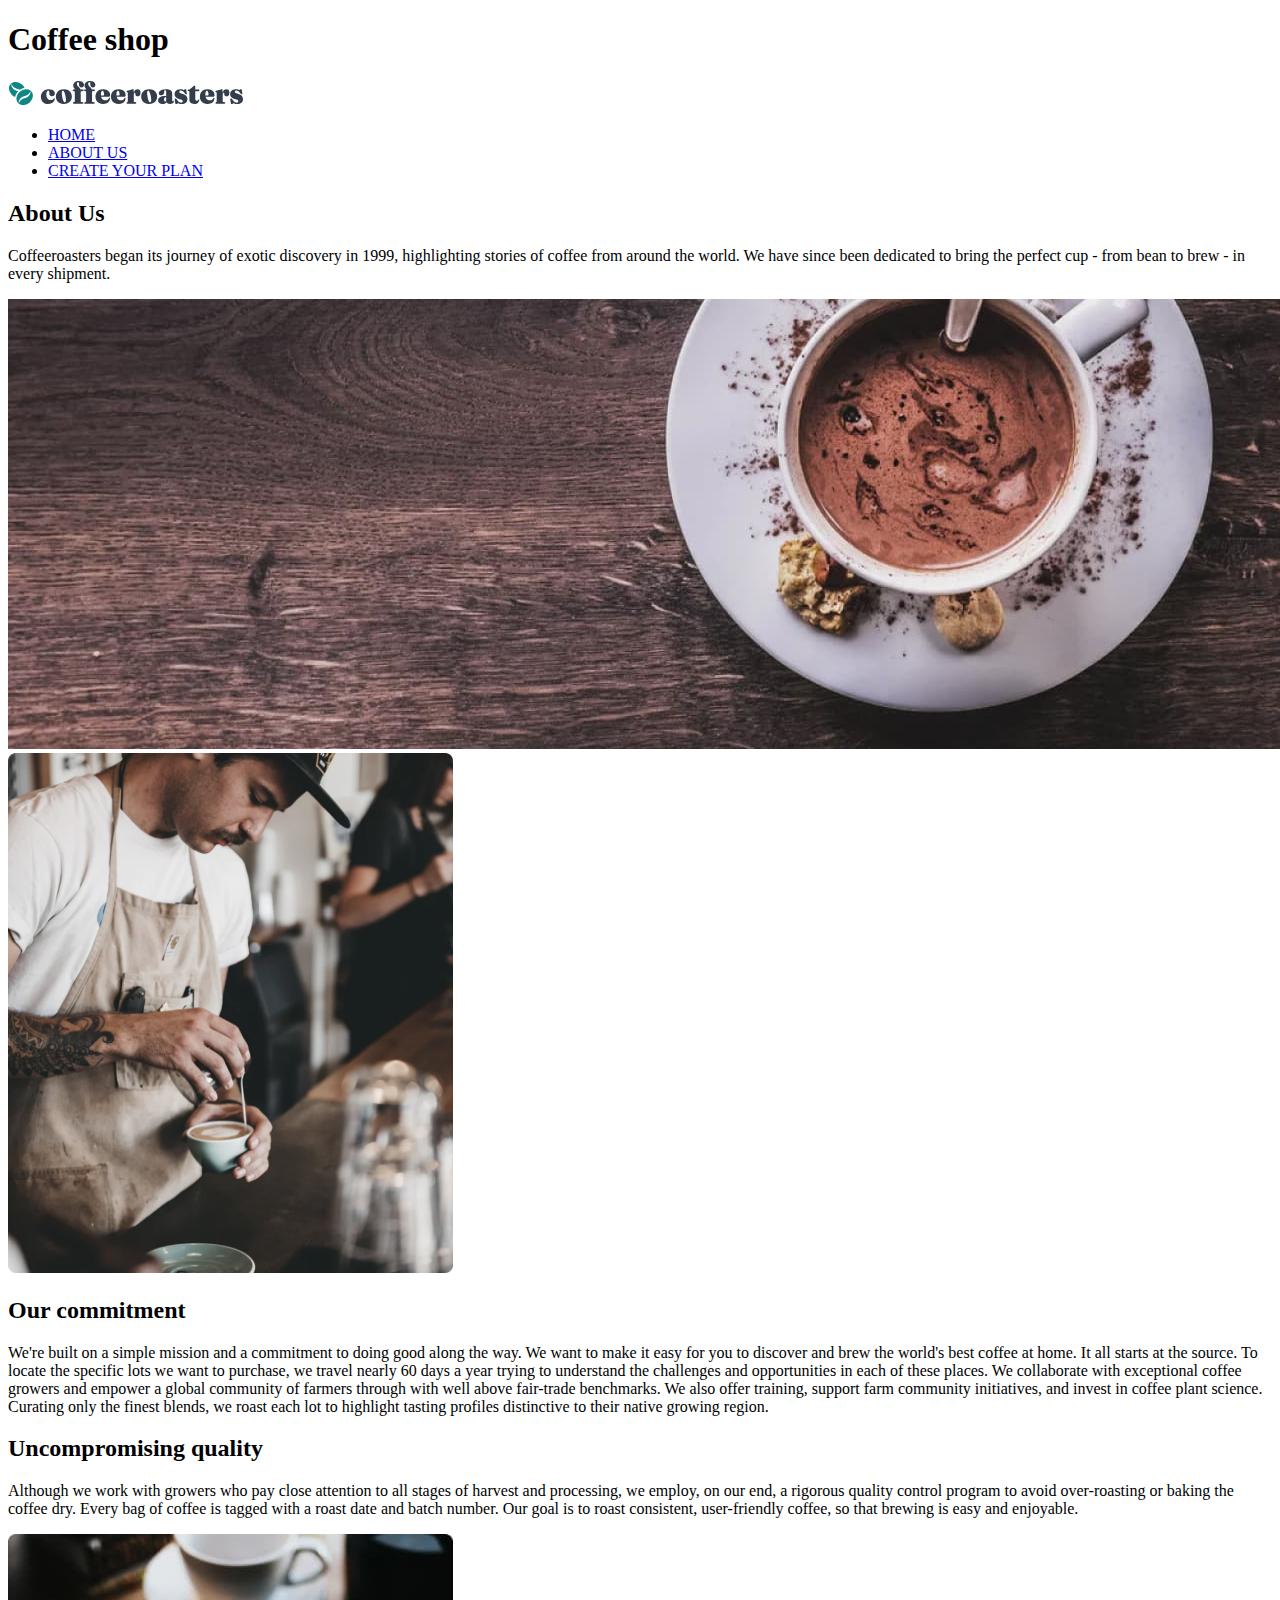
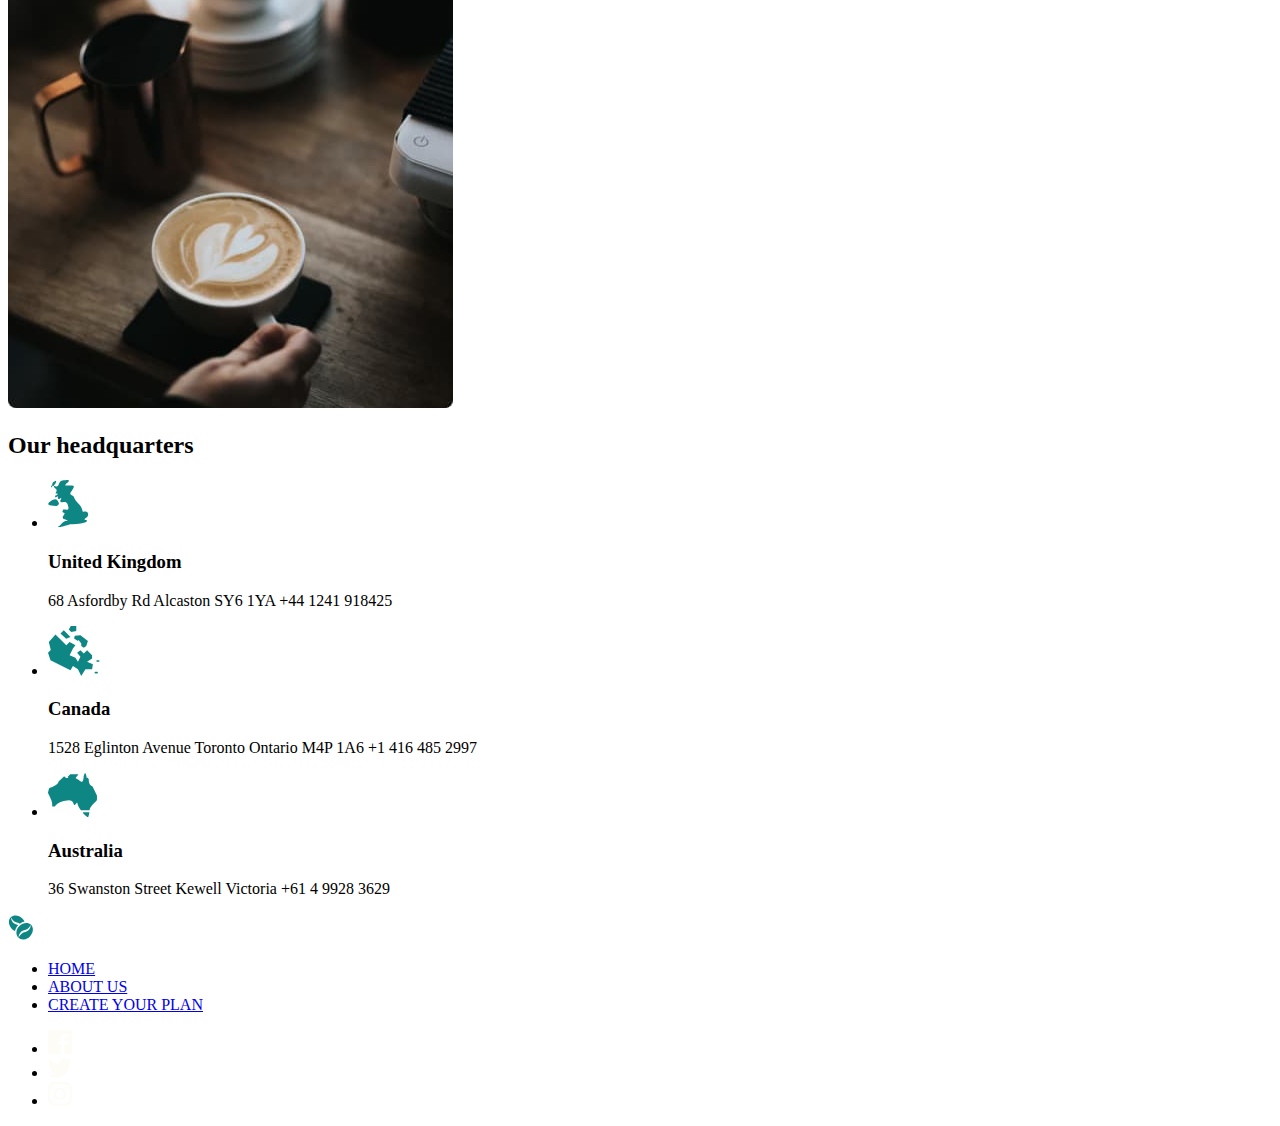
==== about.html @ 69b5b8a8 "coffee commit" ====
<!DOCTYPE html>
<html lang="en">
<head>
    <meta charset="UTF-8">
    <meta http-equiv="X-UA-Compatible" content="IE=edge">
    <meta name="viewport" content="width=device-width, initial-scale=1.0">
    <title>coffee-about</title>
</head>
<body>
    <header class="coffee">
        <h1 class="visually hidden">Coffee shop</h1>
        <div class="container">
            <a class="coffee-link" href="#">
                <img class="coffee-logo-img" src="img/coffee-logo.svg" alt="coffee logo" width="236" height="26">
            </a>
            <nav class="coffee-nav">
                <ul class="coffee-list">
                    <li class="coffee-item">
                        <a class="coffee-item-link" href="#">HOME</a>
                    </li>
                    <li class="coffee-item">
                        <a class="coffee-item-link" href="#">ABOUT US</a>
                    </li>
                    <li class="coffee-item">
                        <a class="coffee-item-link" href="#">CREATE YOUR PLAN</a>
                    </li>
                </ul>
            </nav>
        </div>
    </header>
    <main>
        <div class="intro">
            <div class="container intro-container">
                <div class="intro-box">
                    <h2 class="intro-title">About Us</h2>
                    <p class="about-discription">Coffeeroasters began its journey of exotic discovery in 1999, highlighting stories of coffee from around the world. We have since been dedicated to bring the perfect cup - from bean to brew - in every shipment.</p>
                </div>
                <img src="img/about-intro-img.jpg" alt="intro banner" width="1280" height="450">
            </div>
        </div>
        <section class="commit">
            <img src="img/person-img.jpg" alt="a man making coffee" width="445" height="520">
            <div class="commit-box">
                <h2 class="commit-title">Our commitment</h2>
                <p class="commit-discription">We're built on a simple mission and a commitment to doing good along the way. We want to make it easy for you to discover and brew the world's best coffee at home. It all starts at the source. To locate the specific lots we want to purchase, we travel nearly 60 days a year trying to understand the challenges and opportunities in each of these places. We collaborate with exceptional coffee growers and empower a global community of farmers through with well above fair-trade benchmarks. We also offer training, support farm community initiatives, and invest in coffee plant science. Curating only the finest blends, we roast each lot to highlight tasting profiles distinctive to their native growing region.</p>
            </div>
        </section>
        <section class="quality">
            <div class="container quality-container">
                <div class="quality-box">
                <h2 class="quality-title">Uncompromising quality</h2>
                <p class="quality-discription">Although we work with growers who pay close attention to all stages of harvest and processing, we employ, on our end, a rigorous quality control program to avoid over-roasting or baking the coffee dry. Every bag of coffee is tagged with a roast date and batch number. Our goal is to roast consistent, user-friendly coffee, so that brewing is easy and enjoyable.</p>
                </div>
                <img src="img/coppucinno-img.jpg" alt="coppucino coffee" width="445" height="474">
            </div>
        </section>
        <section class="states">
            <div class="container states-container">
                <h2 class="states-title">Our headquarters</h2>
                <ul class="states-list">
                    <li class="states-item">
                        <img src="img/UK-icon.svg" alt="United Kingdom image" width="41" height="49">
                        <h3 class="states-item-title">United Kingdom</h3>
                        <p class="states-discription">68  Asfordby Rd
                            Alcaston
                            SY6 1YA
                            +44 1241 918425</p>
                    </li>
                    <li class="states-item">
                        <img src="img/canada-icon.svg" alt="Canada image" width="52" height="50">
                        <h3 class="states-item-title">Canada</h3>
                        <p class="states-discription">1528  Eglinton Avenue
                            Toronto
                            Ontario M4P 1A6
                            +1 416 485 2997</p>
                    </li>
                    <li class="states-item">
                        <img src="img/australia.svg" alt="Australia image" width="49" height="44">
                        <h3 class="states-item-title">Australia</h3>
                        <p class="states-discription">36 Swanston Street
                            Kewell
                            Victoria
                            +61 4 9928 3629</p>
                    </li>
                </ul>
            </div>
        </section>
    </main>
    <footer class="footer">
        <div class="container footer-container">
            <a class="footer-link" href="#">
                <img src="img/footer-logo.svg" alt="footer logo" width="236" height="26">
            </a>
            <nav class="footer-nav">
                <ul class="footer-list">
                    <li class="footer-item">
                        <a class="footer-link" href="#">
                            HOME
                        </a>
                    </li>
                    <li class="footer-item">
                        <a class="footer-link" href="#">
                            ABOUT US
                        </a>
                    </li>
                    <li class="footer-item">
                        <a class="footer-link" href="#">
                            CREATE YOUR PLAN
                        </a>
                    </li>
                </ul>
            </nav>
            <ul class="footer-icons-list">
                <li class="footer-icons-item">
                    <img class="footer-icons-img" src="img/facebook-icon.svg" alt="facebook" width="24" height="24">
                </li>
                <li class="footer-icons-item">
                    <img class="footer-icons-img" src="img/twitter-icon.svg" alt="facebook" width="24" height="20">
                </li>
                <li class="footer-icons-item">
                    <img class="footer-icons-img" src="img/instagram-icon.svg" alt="facebook" width="24" height="24">
                </li>
            </ul>
        </div>
    </footer>
</body>
</html>
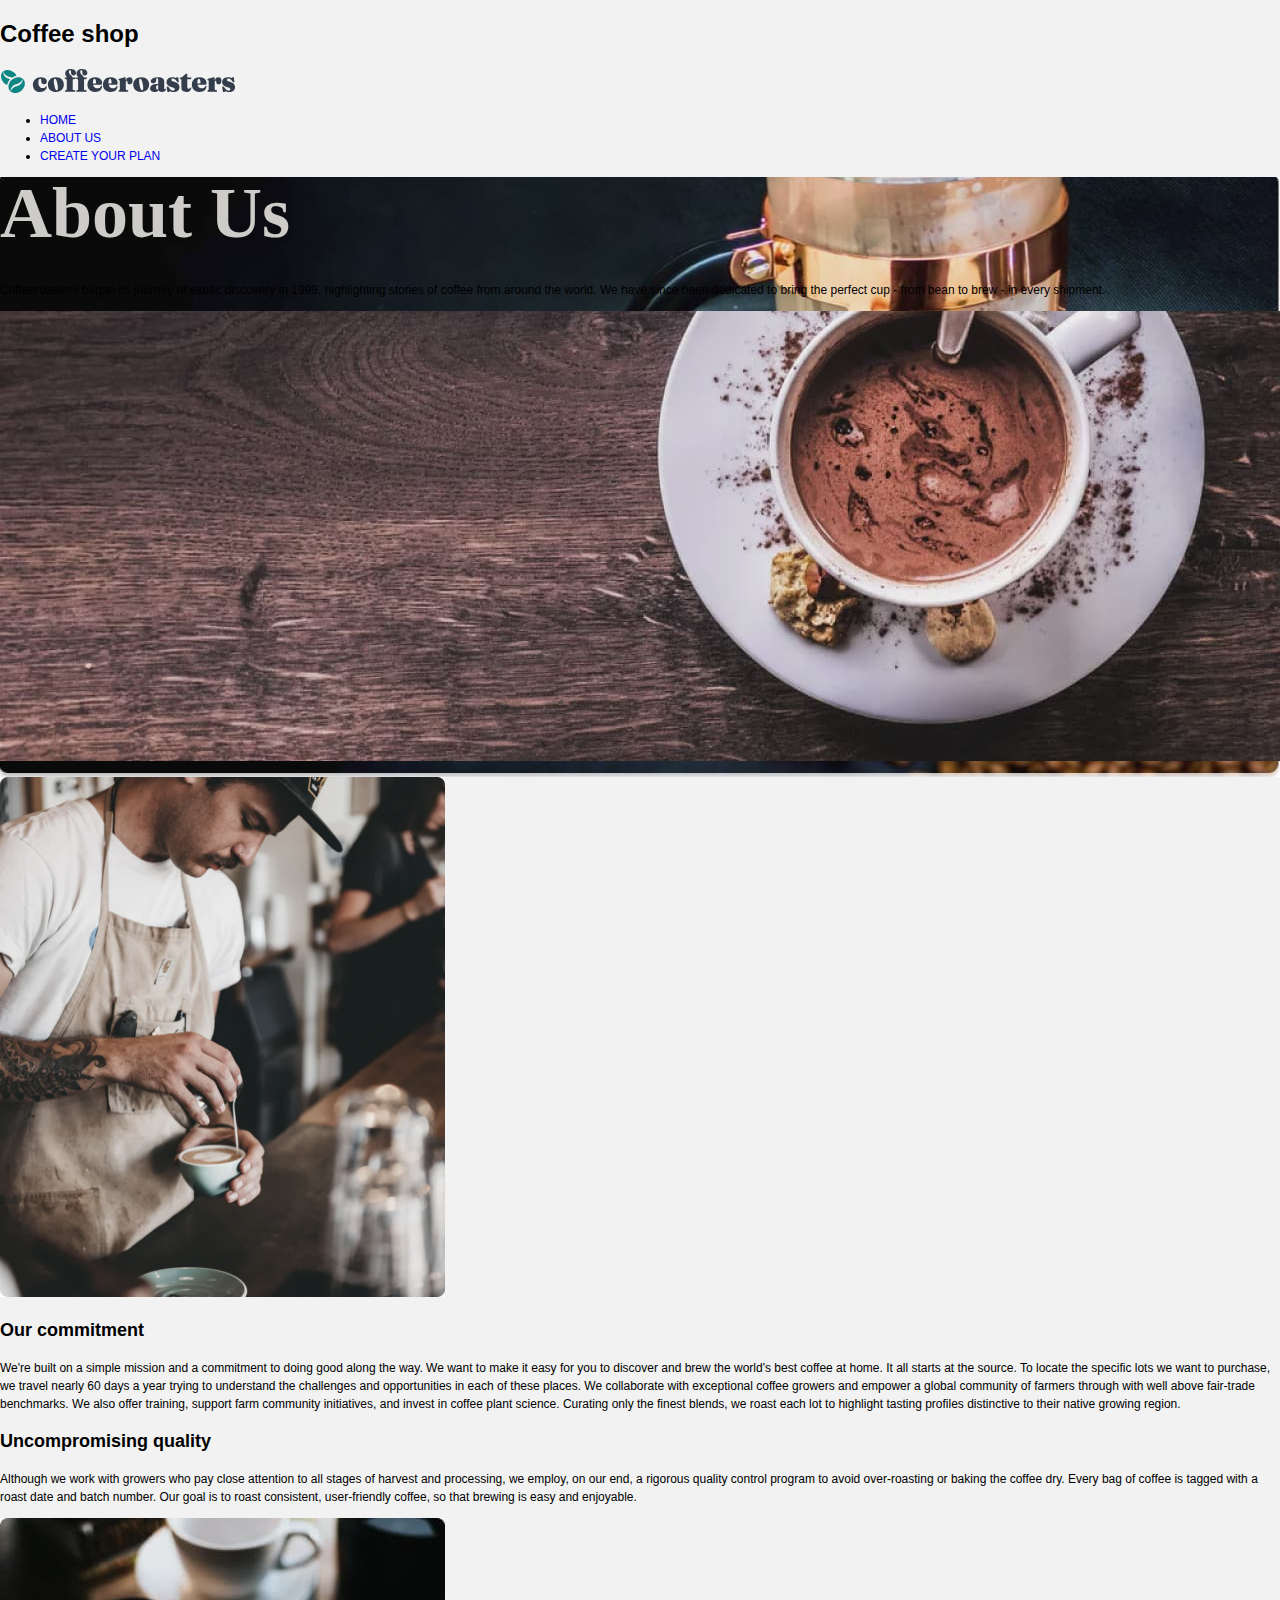
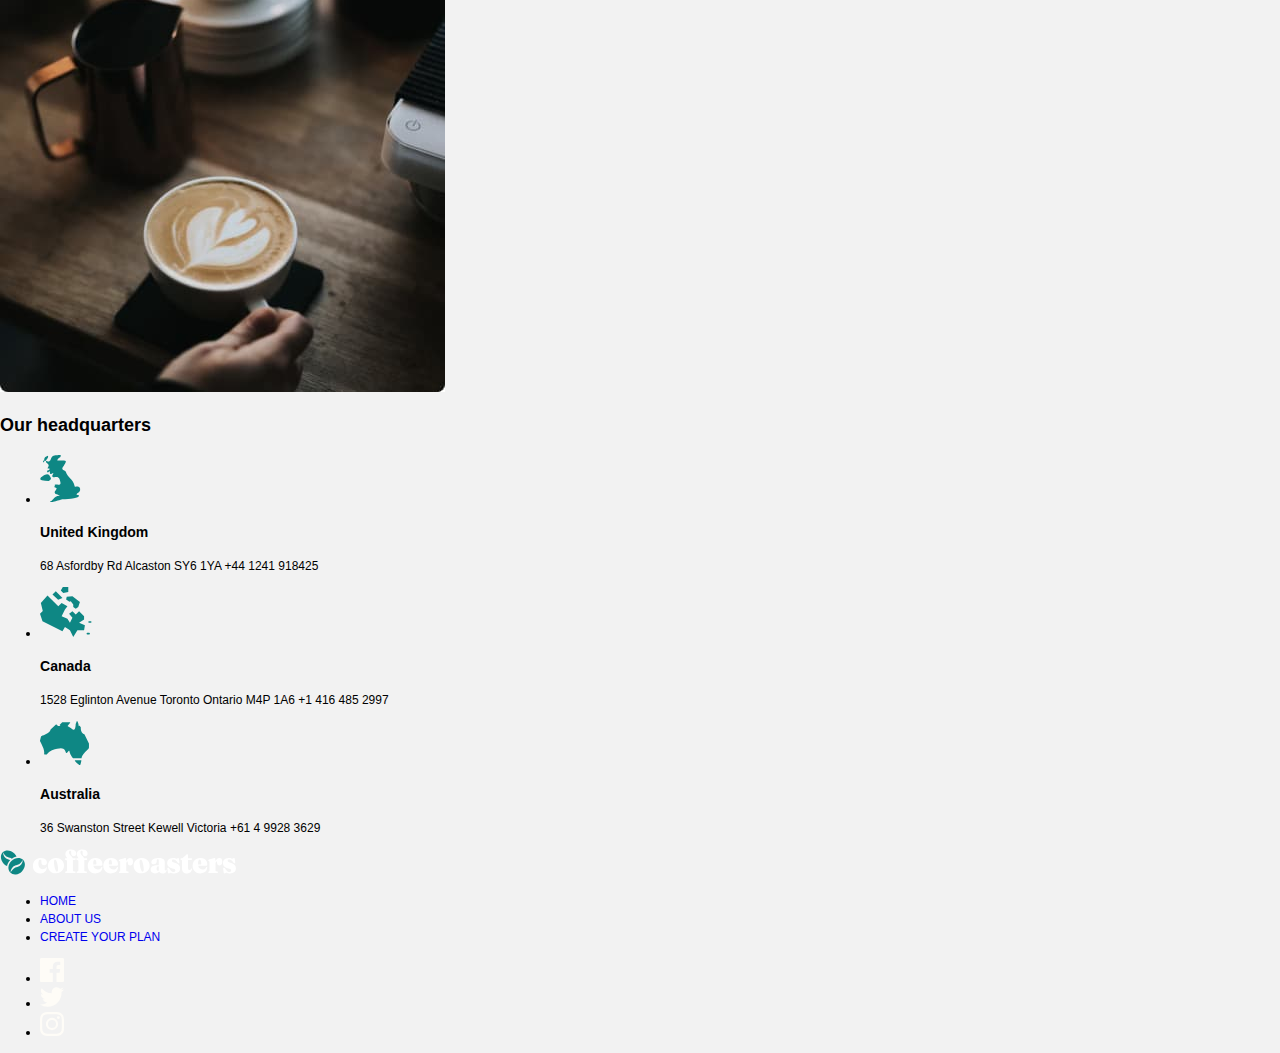
==== commit 2d5b9060: "added sass commit" ====
--- a/about.html
+++ b/about.html
@@ -5,24 +5,25 @@
     <meta http-equiv="X-UA-Compatible" content="IE=edge">
     <meta name="viewport" content="width=device-width, initial-scale=1.0">
     <title>coffee-about</title>
+    <link rel="stylesheet" href="css/main.css">
 </head>
 <body>
     <header class="coffee">
         <h1 class="visually hidden">Coffee shop</h1>
         <div class="container">
-            <a class="coffee-link" href="#">
-                <img class="coffee-logo-img" src="img/coffee-logo.svg" alt="coffee logo" width="236" height="26">
+            <a class="coffee__link" href="#">
+                <img class="coffee__logo-img" src="img/coffee-logo.svg" alt="coffee logo" width="236" height="26">
             </a>
-            <nav class="coffee-nav">
-                <ul class="coffee-list">
-                    <li class="coffee-item">
-                        <a class="coffee-item-link" href="#">HOME</a>
+            <nav class="coffee__nav">
+                <ul class="coffee__nav-list">
+                    <li class="coffee__item coffee__item--house">
+                        <a class="coffee__item-link" href="#">HOME</a>
                     </li>
-                    <li class="coffee-item">
-                        <a class="coffee-item-link" href="#">ABOUT US</a>
+                    <li class="coffee__item coffee__item--about">
+                        <a class="coffee__item-link" href="#">ABOUT US</a>
                     </li>
-                    <li class="coffee-item">
-                        <a class="coffee-item-link" href="#">CREATE YOUR PLAN</a>
+                    <li class="coffee__item coffee__item--creative">
+                        <a class="coffee__item-link" href="#">CREATE YOUR PLAN</a>
                     </li>
                 </ul>
             </nav>
@@ -30,52 +31,52 @@
     </header>
     <main>
         <div class="intro">
-            <div class="container intro-container">
-                <div class="intro-box">
-                    <h2 class="intro-title">About Us</h2>
-                    <p class="about-discription">Coffeeroasters began its journey of exotic discovery in 1999, highlighting stories of coffee from around the world. We have since been dedicated to bring the perfect cup - from bean to brew - in every shipment.</p>
+            <div class="container intro__container">
+                <div class="intro__content">
+                    <h2 class="intro__title">About Us</h2>
+                    <p class="about__discription">Coffeeroasters began its journey of exotic discovery in 1999, highlighting stories of coffee from around the world. We have since been dedicated to bring the perfect cup - from bean to brew - in every shipment.</p>
                 </div>
-                <img src="img/about-intro-img.jpg" alt="intro banner" width="1280" height="450">
+                <img class="intro__img" src="img/about-intro-img.jpg" alt="intro banner" width="1280" height="450">
             </div>
         </div>
         <section class="commit">
-            <img src="img/person-img.jpg" alt="a man making coffee" width="445" height="520">
-            <div class="commit-box">
-                <h2 class="commit-title">Our commitment</h2>
-                <p class="commit-discription">We're built on a simple mission and a commitment to doing good along the way. We want to make it easy for you to discover and brew the world's best coffee at home. It all starts at the source. To locate the specific lots we want to purchase, we travel nearly 60 days a year trying to understand the challenges and opportunities in each of these places. We collaborate with exceptional coffee growers and empower a global community of farmers through with well above fair-trade benchmarks. We also offer training, support farm community initiatives, and invest in coffee plant science. Curating only the finest blends, we roast each lot to highlight tasting profiles distinctive to their native growing region.</p>
+            <img class="commit__img" src="img/person-img.jpg" alt="a man making coffee" width="445" height="520">
+            <div class="commit__box">
+                <h2 class="commit__title">Our commitment</h2>
+                <p class="commit__discription">We're built on a simple mission and a commitment to doing good along the way. We want to make it easy for you to discover and brew the world's best coffee at home. It all starts at the source. To locate the specific lots we want to purchase, we travel nearly 60 days a year trying to understand the challenges and opportunities in each of these places. We collaborate with exceptional coffee growers and empower a global community of farmers through with well above fair-trade benchmarks. We also offer training, support farm community initiatives, and invest in coffee plant science. Curating only the finest blends, we roast each lot to highlight tasting profiles distinctive to their native growing region.</p>
             </div>
         </section>
         <section class="quality">
-            <div class="container quality-container">
-                <div class="quality-box">
-                <h2 class="quality-title">Uncompromising quality</h2>
-                <p class="quality-discription">Although we work with growers who pay close attention to all stages of harvest and processing, we employ, on our end, a rigorous quality control program to avoid over-roasting or baking the coffee dry. Every bag of coffee is tagged with a roast date and batch number. Our goal is to roast consistent, user-friendly coffee, so that brewing is easy and enjoyable.</p>
+            <div class="container quality__container">
+                <div class="quality__fovurite-box">
+                <h2 class="quality__title">Uncompromising quality</h2>
+                <p class="quality__discription">Although we work with growers who pay close attention to all stages of harvest and processing, we employ, on our end, a rigorous quality control program to avoid over-roasting or baking the coffee dry. Every bag of coffee is tagged with a roast date and batch number. Our goal is to roast consistent, user-friendly coffee, so that brewing is easy and enjoyable.</p>
                 </div>
-                <img src="img/coppucinno-img.jpg" alt="coppucino coffee" width="445" height="474">
+                <img class="quality__img" src="img/coppucinno-img.jpg" alt="coppucino coffee" width="445" height="474">
             </div>
         </section>
         <section class="states">
-            <div class="container states-container">
-                <h2 class="states-title">Our headquarters</h2>
-                <ul class="states-list">
+            <div class="container states__container">
+                <h2 class="states__title">Our headquarters</h2>
+                <ul class="states__list">
                     <li class="states-item">
-                        <img src="img/UK-icon.svg" alt="United Kingdom image" width="41" height="49">
+                        <img class="states-item__img" src="img/UK-icon.svg" alt="United Kingdom image" width="41" height="49">
                         <h3 class="states-item-title">United Kingdom</h3>
                         <p class="states-discription">68  Asfordby Rd
                             Alcaston
                             SY6 1YA
                             +44 1241 918425</p>
                     </li>
-                    <li class="states-item">
-                        <img src="img/canada-icon.svg" alt="Canada image" width="52" height="50">
-                        <h3 class="states-item-title">Canada</h3>
-                        <p class="states-discription">1528  Eglinton Avenue
+                    <li class="states__item">
+                        <img class="states-item__img" src="img/canada-icon.svg" alt="Canada image" width="52" height="50">
+                        <h3 class="states-item__title">Canada</h3>
+                        <p class="states__discription">1528  Eglinton Avenue
                             Toronto
                             Ontario M4P 1A6
                             +1 416 485 2997</p>
                     </li>
-                    <li class="states-item">
-                        <img src="img/australia.svg" alt="Australia image" width="49" height="44">
+                    <li class="states__item">
+                        <img class="states-item__img" src="img/australia.svg" alt="Australia image" width="49" height="44">
                         <h3 class="states-item-title">Australia</h3>
                         <p class="states-discription">36 Swanston Street
                             Kewell
@@ -87,38 +88,38 @@
         </section>
     </main>
     <footer class="footer">
-        <div class="container footer-container">
-            <a class="footer-link" href="#">
+        <div class="container footer__container">
+            <a class="footer__link" href="#">
                 <img src="img/footer-logo.svg" alt="footer logo" width="236" height="26">
             </a>
-            <nav class="footer-nav">
-                <ul class="footer-list">
-                    <li class="footer-item">
-                        <a class="footer-link" href="#">
+            <nav class="footer__nav">
+                <ul class="footer-nav__list">
+                    <li class="footer__item">
+                        <a class="footer-item__link" href="#">
                             HOME
                         </a>
                     </li>
-                    <li class="footer-item">
-                        <a class="footer-link" href="#">
+                    <li class="footer__item">
+                        <a class="footer-item__link" href="#">
                             ABOUT US
                         </a>
                     </li>
-                    <li class="footer-item">
-                        <a class="footer-link" href="#">
+                    <li class="footer__item">
+                        <a class="footer-item__link" href="#">
                             CREATE YOUR PLAN
                         </a>
                     </li>
                 </ul>
             </nav>
-            <ul class="footer-icons-list">
-                <li class="footer-icons-item">
-                    <img class="footer-icons-img" src="img/facebook-icon.svg" alt="facebook" width="24" height="24">
+            <ul class="footer-icon__list">
+                <li class="footer-icons__item">
+                    <img class="footer-icons__img" src="img/facebook-icon.svg" alt="facebook" width="24" height="24">
                 </li>
-                <li class="footer-icons-item">
-                    <img class="footer-icons-img" src="img/twitter-icon.svg" alt="facebook" width="24" height="20">
+                <li class="footer-icons__item">
+                    <img class="footer-icons__img" src="img/twitter-icon.svg" alt="facebook" width="24" height="20">
                 </li>
-                <li class="footer-icons-item">
-                    <img class="footer-icons-img" src="img/instagram-icon.svg" alt="facebook" width="24" height="24">
+                <li class="footer-icons__item">
+                    <img class="footer-icons__img" src="img/instagram-icon.svg" alt="facebook" width="24" height="24">
                 </li>
             </ul>
         </div>
--- a/css/main.css
+++ b/css/main.css
@@ -0,0 +1,214 @@
+body {
+  padding: 0;
+  margin: 0;
+  line-height: 1.5;
+  font-family: 'Barlow','Arial',sans-serif;
+  font-size: 12px;
+  background: #F2F2F2;
+}
+
+*,
+*::before,
+*::after {
+  -webkit-box-sizing: border-box;
+          box-sizing: border-box;
+}
+
+img {
+  max-width: 100%;
+}
+
+a {
+  text-decoration: none;
+}
+
+@font-face {
+  font-family: 'Fraunces';
+  src: url("../fonts/Fraunces-9ptBlackItalic.woff2") format("woff2"), url("../fonts/Fraunces-9ptBlackItalic.woff") format("woff");
+  font-weight: 900;
+  font-style: italic;
+  font-display: swap;
+}
+
+@font-face {
+  font-family: 'Fraunces';
+  src: url("../fonts/Fraunces-9ptBlack.woff2") format("woff2"), url("../fonts/Fraunces-9ptBlack.woff") format("woff");
+  font-weight: 900;
+  font-style: normal;
+  font-display: swap;
+}
+
+.header {
+  background-color: #F2F2F2;
+  padding: 44px 0px 45px 0px;
+}
+
+.header__nav-list {
+  padding: 0;
+  margin: 0;
+  display: -webkit-box;
+  display: -ms-flexbox;
+  display: flex;
+  list-style: none;
+  -webkit-box-flex: 1;
+      -ms-flex-positive: 1;
+          flex-grow: 1;
+  display: flex;
+}
+
+.header__item {
+  margin-right: 33px;
+}
+
+.header__item:last-child {
+  margin: 0;
+}
+
+.header__item-link {
+  text-transform: uppercase;
+  font-family: 'Barlow','Arial',sans-serif;
+  font-style: normal;
+  font-weight: bold;
+  color: #83888f;
+}
+
+.header__logo {
+  display: block;
+}
+
+.header__container {
+  display: -webkit-box;
+  display: -ms-flexbox;
+  display: flex;
+  -webkit-box-pack: justify;
+      -ms-flex-pack: justify;
+          justify-content: space-between;
+  -webkit-box-align: baseline;
+      -ms-flex-align: baseline;
+          align-items: baseline;
+}
+
+.container {
+  width: 1280px;
+  margin: 0 auto;
+}
+
+.intro {
+  position: relative;
+}
+
+.intro__container {
+  background-image: url(../img/intro-img.jpg);
+  background-repeat: no-repeat;
+  background-position: center center;
+  background-size: auto;
+  width: 1280px;
+  height: 600px;
+  z-index: -1;
+}
+
+.intro__title {
+  font-family: 'Fraunces';
+  font-style: normal;
+  font-weight: 900;
+  font-size: 72px;
+  line-height: 72px;
+  width: 550px;
+  padding: 0;
+  margin: 0;
+  margin-bottom: 32px;
+  color: rgba(254, 252, 247, 0.8);
+}
+
+.intro__desc {
+  padding: 0;
+  margin: 0;
+  color: rgba(254, 252, 247, 0.8);
+  font-family: 'Barlow','Arial',sans-serif;
+  font-style: normal;
+  font-weight: normal;
+  font-size: 16px;
+  margin-bottom: 56px;
+}
+
+.great-content {
+  width: 493px;
+  color: rgba(254, 252, 247, 0.8);
+  padding: 117px 85px;
+}
+
+.main-btn {
+  padding: 0;
+  display: block;
+  background-color: #0E8784;
+  padding: 15px 31px;
+  color: rgba(254, 252, 247, 0.8);
+  font-family: 'Fraunces','Arial',sans-serif;
+  font-style: normal;
+  font-weight: 900;
+  font-size: 18px;
+  text-align: center;
+  border-color: #0E8784;
+  border-radius: 6px;
+}
+
+.collection {
+  padding: 136px 0px 200px 0px;
+}
+
+.collection__container {
+  width: 1111px;
+  margin: 0 auto;
+}
+
+.collection__title {
+  margin: 0;
+  padding: 0;
+  font-size: 150px;
+  text-align: center;
+  background-image: -webkit-gradient(linear, left top, left bottom, from(rgba(254, 252, 247, 0.0001)), to(#FEFCF7));
+  background-image: linear-gradient(180deg, rgba(254, 252, 247, 0.0001) 0%, #FEFCF7 100%);
+}
+
+.collection__list {
+  padding: 0;
+  margin: 0;
+  display: -webkit-box;
+  display: -ms-flexbox;
+  display: flex;
+  list-style: none;
+  -webkit-box-flex: 1;
+      -ms-flex-positive: 1;
+          flex-grow: 1;
+  display: flex;
+  -webkit-box-pack: justify;
+      -ms-flex-pack: justify;
+          justify-content: space-between;
+}
+
+.collection__item {
+  display: -webkit-box;
+  display: -ms-flexbox;
+  display: flex;
+  -webkit-box-orient: vertical;
+  -webkit-box-direction: normal;
+      -ms-flex-direction: column;
+          flex-direction: column;
+  -webkit-box-align: center;
+      -ms-flex-align: center;
+          align-items: center;
+  width: 255px;
+}
+
+.collection__item-img {
+  margin-bottom: 72px;
+}
+
+.collection__item-title {
+  text-align: center;
+}
+
+.collection__description {
+  text-align: center;
+}
+/*# sourceMappingURL=main.css.map */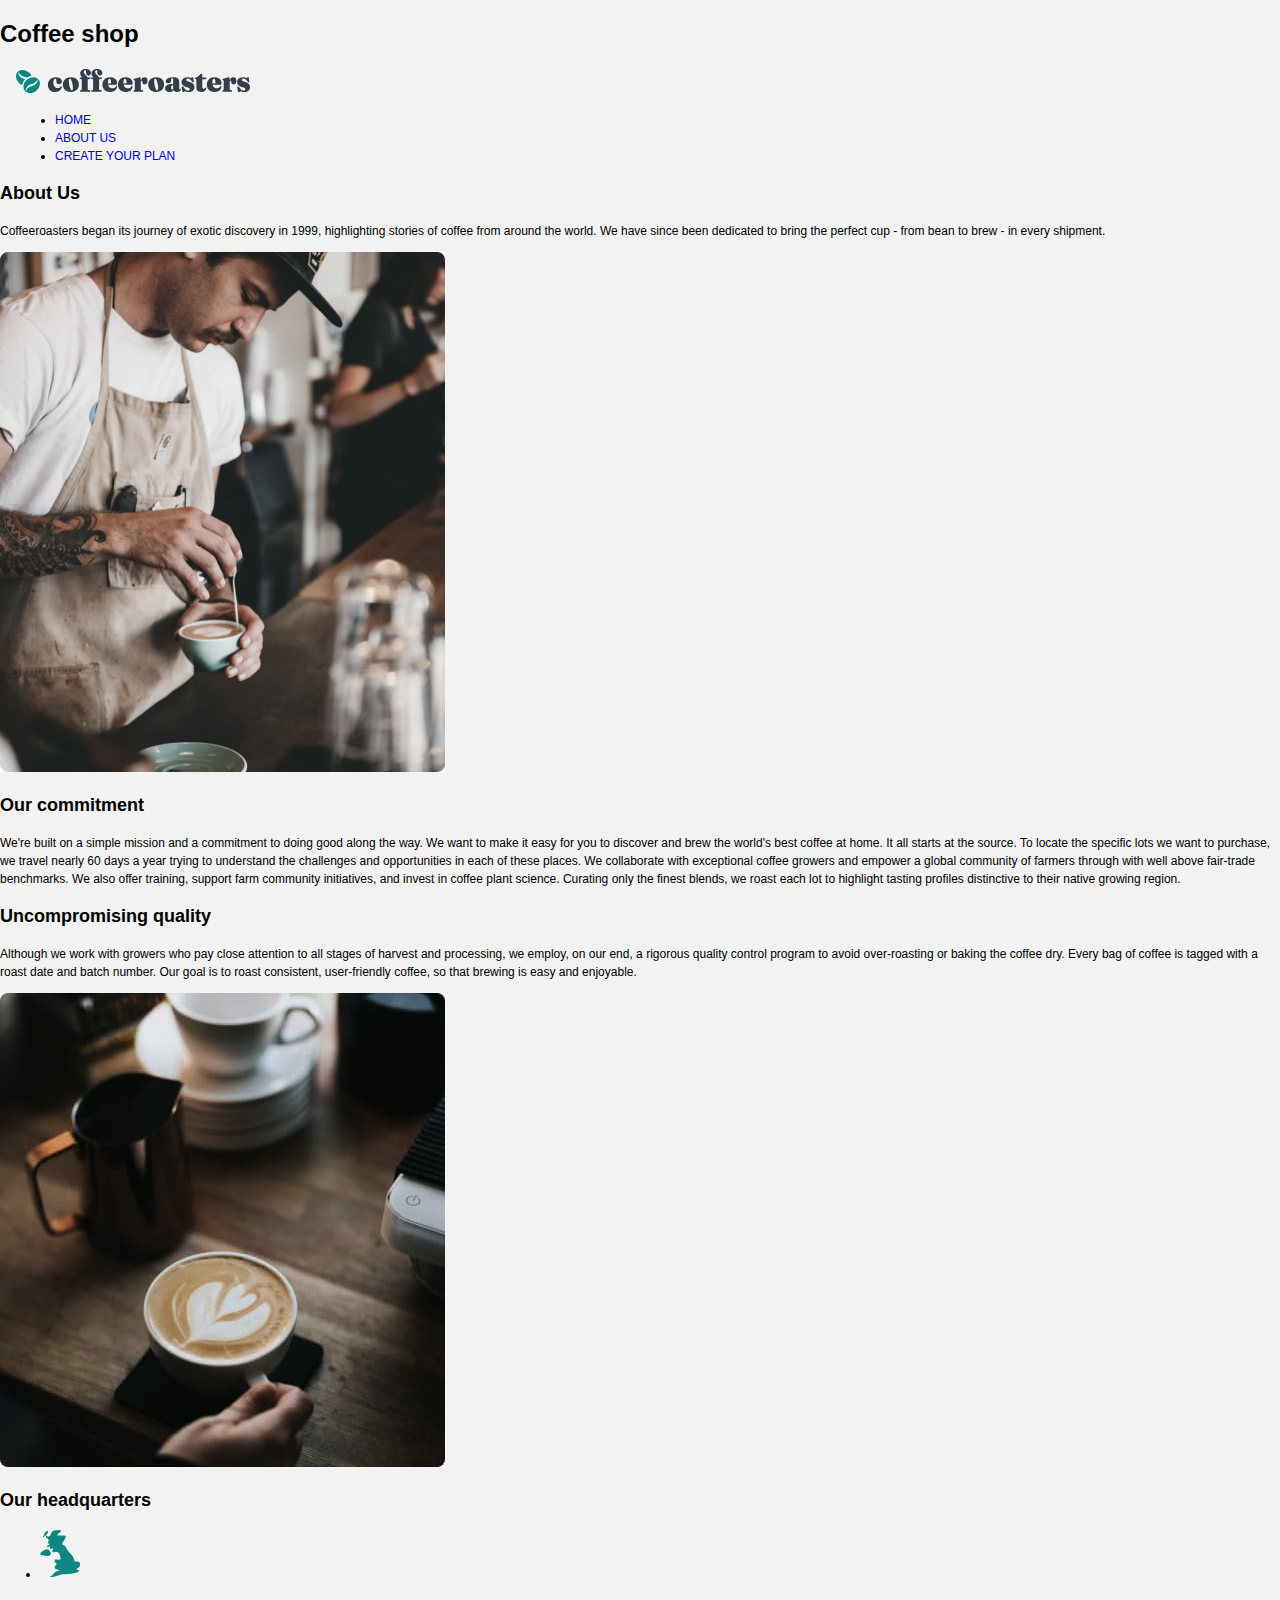
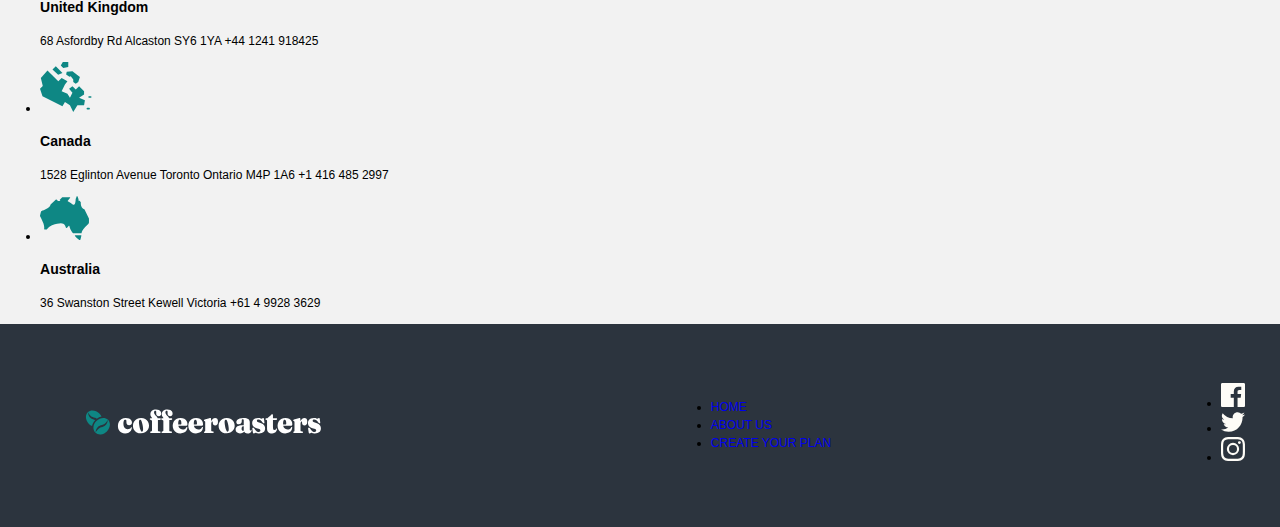
==== commit 27e9afff: "added about commit" ====
--- a/about.html
+++ b/about.html
@@ -8,77 +8,77 @@
     <link rel="stylesheet" href="css/main.css">
 </head>
 <body>
-    <header class="coffee">
+    <header class="about-coffee">
         <h1 class="visually hidden">Coffee shop</h1>
         <div class="container">
-            <a class="coffee__link" href="#">
-                <img class="coffee__logo-img" src="img/coffee-logo.svg" alt="coffee logo" width="236" height="26">
+            <a class="about-coffee__link" href="#">
+                <img class="about-coffee__logo-img" src="img/coffee-logo.svg" alt="coffee logo" width="236" height="26">
             </a>
-            <nav class="coffee__nav">
-                <ul class="coffee__nav-list">
-                    <li class="coffee__item coffee__item--house">
-                        <a class="coffee__item-link" href="#">HOME</a>
+            <nav class="about-coffee__nav">
+                <ul class="about-coffee__nav-list">
+                    <li class="about-coffee__item coffee__item--house">
+                        <a class="about-coffee__item-link" href="#">HOME</a>
                     </li>
-                    <li class="coffee__item coffee__item--about">
-                        <a class="coffee__item-link" href="#">ABOUT US</a>
+                    <li class="about-coffee__item coffee__item--about">
+                        <a class="about-coffee__item-link" href="#">ABOUT US</a>
                     </li>
-                    <li class="coffee__item coffee__item--creative">
-                        <a class="coffee__item-link" href="#">CREATE YOUR PLAN</a>
+                    <li class="about-coffee__item coffee__item--creative">
+                        <a class="about-coffee__item-link" href="#">CREATE YOUR PLAN</a>
                     </li>
                 </ul>
             </nav>
         </div>
     </header>
     <main>
-        <div class="intro">
-            <div class="container intro__container">
-                <div class="intro__content">
-                    <h2 class="intro__title">About Us</h2>
-                    <p class="about__discription">Coffeeroasters began its journey of exotic discovery in 1999, highlighting stories of coffee from around the world. We have since been dedicated to bring the perfect cup - from bean to brew - in every shipment.</p>
+        <div class="about-about-intro">
+            <div class="about-container about-intro__container">
+                <div class="about-intro__content">
+                    <h2 class="about-intro__title">About Us</h2>
+                    <p class="about-about__discription">Coffeeroasters began its journey of exotic discovery in 1999, highlighting stories of coffee from around the world. We have since been dedicated to bring the perfect cup - from bean to brew - in every shipment.</p>
                 </div>
-                <img class="intro__img" src="img/about-intro-img.jpg" alt="intro banner" width="1280" height="450">
+                
             </div>
         </div>
-        <section class="commit">
-            <img class="commit__img" src="img/person-img.jpg" alt="a man making coffee" width="445" height="520">
-            <div class="commit__box">
-                <h2 class="commit__title">Our commitment</h2>
-                <p class="commit__discription">We're built on a simple mission and a commitment to doing good along the way. We want to make it easy for you to discover and brew the world's best coffee at home. It all starts at the source. To locate the specific lots we want to purchase, we travel nearly 60 days a year trying to understand the challenges and opportunities in each of these places. We collaborate with exceptional coffee growers and empower a global community of farmers through with well above fair-trade benchmarks. We also offer training, support farm community initiatives, and invest in coffee plant science. Curating only the finest blends, we roast each lot to highlight tasting profiles distinctive to their native growing region.</p>
+        <section class="about-commit">
+            <img class="about-commit__img" src="img/person-img.jpg" alt="a man making coffee" width="445" height="520">
+            <div class="about-commit__box">
+                <h2 class="about-commit__title">Our commitment</h2>
+                <p class="about-commit__discription">We're built on a simple mission and a commitment to doing good along the way. We want to make it easy for you to discover and brew the world's best coffee at home. It all starts at the source. To locate the specific lots we want to purchase, we travel nearly 60 days a year trying to understand the challenges and opportunities in each of these places. We collaborate with exceptional coffee growers and empower a global community of farmers through with well above fair-trade benchmarks. We also offer training, support farm community initiatives, and invest in coffee plant science. Curating only the finest blends, we roast each lot to highlight tasting profiles distinctive to their native growing region.</p>
             </div>
         </section>
-        <section class="quality">
-            <div class="container quality__container">
-                <div class="quality__fovurite-box">
-                <h2 class="quality__title">Uncompromising quality</h2>
-                <p class="quality__discription">Although we work with growers who pay close attention to all stages of harvest and processing, we employ, on our end, a rigorous quality control program to avoid over-roasting or baking the coffee dry. Every bag of coffee is tagged with a roast date and batch number. Our goal is to roast consistent, user-friendly coffee, so that brewing is easy and enjoyable.</p>
+        <section class="about-quality">
+            <div class="about-container quality__container">
+                <div class="about-quality__fovurite-box">
+                <h2 class="about-quality__title">Uncompromising quality</h2>
+                <p class="about-quality__discription">Although we work with growers who pay close attention to all stages of harvest and processing, we employ, on our end, a rigorous quality control program to avoid over-roasting or baking the coffee dry. Every bag of coffee is tagged with a roast date and batch number. Our goal is to roast consistent, user-friendly coffee, so that brewing is easy and enjoyable.</p>
                 </div>
-                <img class="quality__img" src="img/coppucinno-img.jpg" alt="coppucino coffee" width="445" height="474">
+                <img class="about-quality__img" src="img/coppucinno-img.jpg" alt="coppucino coffee" width="445" height="474">
             </div>
         </section>
-        <section class="states">
-            <div class="container states__container">
-                <h2 class="states__title">Our headquarters</h2>
-                <ul class="states__list">
-                    <li class="states-item">
-                        <img class="states-item__img" src="img/UK-icon.svg" alt="United Kingdom image" width="41" height="49">
-                        <h3 class="states-item-title">United Kingdom</h3>
-                        <p class="states-discription">68  Asfordby Rd
+        <section class="about-states">
+            <div class="about-container states__container">
+                <h2 class="about-states__title">Our headquarters</h2>
+                <ul class="about-states__list">
+                    <li class="about-states-item">
+                        <img class="about-states-item__img" src="img/UK-icon.svg" alt="United Kingdom image" width="41" height="49">
+                        <h3 class="about-states-item-title">United Kingdom</h3>
+                        <p class="about-states-discription">68  Asfordby Rd
                             Alcaston
                             SY6 1YA
                             +44 1241 918425</p>
                     </li>
-                    <li class="states__item">
-                        <img class="states-item__img" src="img/canada-icon.svg" alt="Canada image" width="52" height="50">
-                        <h3 class="states-item__title">Canada</h3>
-                        <p class="states__discription">1528  Eglinton Avenue
+                    <li class="about-states__item">
+                        <img class="about-states-item__img" src="img/canada-icon.svg" alt="Canada image" width="52" height="50">
+                        <h3 class="about-states-item__title">Canada</h3>
+                        <p class="about-states__discription">1528  Eglinton Avenue
                             Toronto
                             Ontario M4P 1A6
                             +1 416 485 2997</p>
                     </li>
-                    <li class="states__item">
-                        <img class="states-item__img" src="img/australia.svg" alt="Australia image" width="49" height="44">
-                        <h3 class="states-item-title">Australia</h3>
-                        <p class="states-discription">36 Swanston Street
+                    <li class="about-states__item">
+                        <img class="about-states-item__img" src="img/australia.svg" alt="Australia image" width="49" height="44">
+                        <h3 class="about-states-item-title">Australia</h3>
+                        <p class="about-states-discription">36 Swanston Street
                             Kewell
                             Victoria
                             +61 4 9928 3629</p>
@@ -87,39 +87,39 @@
             </div>
         </section>
     </main>
-    <footer class="footer">
-        <div class="container footer__container">
-            <a class="footer__link" href="#">
+    <footer class="about-footer">
+        <div class="about-container footer__container">
+            <a class="about-footer__link" href="#">
                 <img src="img/footer-logo.svg" alt="footer logo" width="236" height="26">
             </a>
-            <nav class="footer__nav">
-                <ul class="footer-nav__list">
-                    <li class="footer__item">
-                        <a class="footer-item__link" href="#">
+            <nav class="about-footer__nav">
+                <ul class="about-footer-nav__list">
+                    <li class="about-footer__item">
+                        <a class="about-footer-item__link" href="index.html">
                             HOME
                         </a>
                     </li>
-                    <li class="footer__item">
-                        <a class="footer-item__link" href="#">
+                    <li class="about-footer__item">
+                        <a class="about-footer-item__link" href="#">
                             ABOUT US
                         </a>
                     </li>
-                    <li class="footer__item">
-                        <a class="footer-item__link" href="#">
+                    <li class="about-footer__item">
+                        <a class="about-footer-item__link" href="contact.html">
                             CREATE YOUR PLAN
                         </a>
                     </li>
                 </ul>
             </nav>
-            <ul class="footer-icon__list">
-                <li class="footer-icons__item">
-                    <img class="footer-icons__img" src="img/facebook-icon.svg" alt="facebook" width="24" height="24">
+            <ul class="about-footer-icon__list">
+                <li class="about-footer-icons__item">
+                    <img class="about-footer-icons__img" src="img/facebook-icon.svg" alt="facebook" width="24" height="24">
                 </li>
-                <li class="footer-icons__item">
-                    <img class="footer-icons__img" src="img/twitter-icon.svg" alt="facebook" width="24" height="20">
+                <li class="about-footer-icons__item">
+                    <img class="about-footer-icons__img" src="img/twitter-icon.svg" alt="facebook" width="24" height="20">
                 </li>
-                <li class="footer-icons__item">
-                    <img class="footer-icons__img" src="img/instagram-icon.svg" alt="facebook" width="24" height="24">
+                <li class="about-footer-icons__item">
+                    <img class="about-footer-icons__img" src="img/instagram-icon.svg" alt="facebook" width="24" height="24">
                 </li>
             </ul>
         </div>
--- a/css/main.css
+++ b/css/main.css
@@ -1,10 +1,353 @@
+/*! normalize.css v8.0.1 | MIT License | github.com/necolas/normalize.css */
+/* Document
+   ================================================= =========================*/
+/**
+ * 1. Correct the line height in all browsers.
+ * 2. Prevent adjustments of font size after orientation changes in iOS.
+ */
+html {
+  line-height: 1.15;
+  /* 1 */
+  -webkit-text-size-adjust: 100%;
+  /* 2 */
+}
+
+/* Sections
+     ================================================= =========================*/
+/**
+   * Remove the margin in all browsers.
+   */
+body {
+  margin: 0;
+}
+
+/**
+   * Render the `main` element consistently in IE.
+   */
+main {
+  display: block;
+}
+
+/**
+   * Correct the font size and margin on `h1` elements within `section` and
+   * `article` contexts in Chrome, Firefox, and Safari.
+   */
+h1 {
+  font-size: 2em;
+  margin: 0.67em 0;
+}
+
+/* Grouping content
+     ================================================= =========================*/
+/**
+   * 1. Add the correct box sizing in Firefox.
+   * 2. Show the overflow in Edge and IE.
+   */
+hr {
+  -webkit-box-sizing: content-box;
+          box-sizing: content-box;
+  /* 1 */
+  height: 0;
+  /* 1 */
+  overflow: visible;
+  /* 2 */
+}
+
+/**
+   * 1. Correct the inheritance and scaling of font size in all browsers.
+   * 2. Correct the odd `em` font sizing in all browsers.
+   */
+for {
+  font-family: monospace, monospace;
+  /* 1 */
+  font-size: 1em;
+  /* 2 */
+}
+
+/* Text-level semantics
+     ================================================= =========================*/
+/**
+   * Remove the gray background on active links in IE 10.
+   */
+a {
+  background-color: transparent;
+}
+
+/**
+   * 1. Remove the bottom border in Chrome 57-
+   * 2. Add the correct text decoration in Chrome, Edge, IE, Opera, and Safari.
+   */
+abbr[title] {
+  border-bottom: none;
+  /* 1 */
+  text-decoration: underline;
+  /* 2 */
+  -webkit-text-decoration: underline dotted;
+          text-decoration: underline dotted;
+  /* 2 */
+}
+
+/**
+   * Add the correct font weight in Chrome, Edge, and Safari.
+   */
+b,
+strong {
+  font-weight: bolder;
+}
+
+/**
+   * 1. Correct the inheritance and scaling of font size in all browsers.
+   * 2. Correct the odd `em` font sizing in all browsers.
+   */
+code,
+kbd,
+samp {
+  font-family: monospace, monospace;
+  /* 1 */
+  font-size: 1em;
+  /* 2 */
+}
+
+/**
+   * Add the correct font size in all browsers.
+   */
+small {
+  font-size: 80%;
+}
+
+/**
+   * Prevent `sub` and `sup` elements from affecting the line height in
+   * all browsers.
+   */
+sub,
+sup {
+  font-size: 75%;
+  line-height: 0;
+  position: relative;
+  vertical-align: baseline;
+}
+
+sub {
+  bottom: -0.25em;
+}
+
+sup {
+  top: -0.5em;
+}
+
+/* Embedded content
+     ================================================= =========================*/
+/**
+   * Remove the border on images inside links in IE 10.
+   */
+img {
+  border-style: none;
+}
+
+/* Forms
+     ================================================= =========================*/
+/**
+   * 1. Change the font styles in all browsers.
+   * 2. Remove the margin in Firefox and Safari.
+   */
+button,
+input,
+optgroup,
+select,
+textarea {
+  font-family: inherit;
+  /* 1 */
+  font-size: 100%;
+  /* 1 */
+  line-height: 1.15;
+  /* 1 */
+  margin: 0;
+  /* 2 */
+}
+
+/**
+   * Show the overflow in IE.
+   * 1. Show the overflow in Edge.
+   */
+button,
+input {
+  /* 1 */
+  overflow: visible;
+}
+
+/**
+   * Remove the inheritance of text transform in Edge, Firefox, and IE.
+   * 1. Remove the inheritance of text transform in Firefox.
+   */
+button,
+select {
+  /* 1 */
+  text-transform: none;
+}
+
+/**
+   * Correct the inability to style clickable types in iOS and Safari.
+   */
+button,
+[type="button"],
+[type="reset"],
+[type="submit"] {
+  -webkit-appearance: button;
+}
+
+/**
+   * Remove the inner border and padding in Firefox.
+   */
+button::-moz-focus-inner,
+[type="button"]::-moz-focus-inner,
+[type="reset"]::-moz-focus-inner,
+[type="submit"]::-moz-focus-inner {
+  border-style: none;
+  padding: 0;
+}
+
+/**
+   * Restore the focus styles unset by the previous rule.
+   */
+button:-moz-focusring,
+[type="button"]:-moz-focusring,
+[type="reset"]:-moz-focusring,
+[type="submit"]:-moz-focusring {
+  outline: 1px dotted ButtonText;
+}
+
+/**
+   * Correct the padding in Firefox.
+   */
+fieldset {
+  padding: 0.35em 0.75em 0.625em;
+}
+
+/**
+   * 1. Correct the text wrapping in Edge and IE.
+   * 2. Correct the color inheritance from `fieldset` elements in IE.
+   * 3. Remove the padding so developers are not caught out when they zero out
+   *    `fieldset` elements in all browsers.
+   */
+legend {
+  -webkit-box-sizing: border-box;
+          box-sizing: border-box;
+  /* 1 */
+  color: inherit;
+  /* 2 */
+  display: table;
+  /* 1 */
+  max-width: 100%;
+  /* 1 */
+  padding: 0;
+  /* 3 */
+  white-space: normal;
+  /* 1 */
+}
+
+/**
+   * Add the correct vertical alignment in Chrome, Firefox, and Opera.
+   */
+progress {
+  vertical-align: baseline;
+}
+
+/**
+   * Remove the default vertical scrollbar in IE 10+.
+   */
+textarea {
+  overflow: auto;
+}
+
+/**
+   * 1. Add the correct box sizing in IE 10.
+   * 2. Remove the padding in IE 10.
+   */
+[type="checkbox"],
+[type="radio"] {
+  -webkit-box-sizing: border-box;
+          box-sizing: border-box;
+  /* 1 */
+  padding: 0;
+  /* 2 */
+}
+
+/**
+   * Correct the cursor style of increment and decrement buttons in Chrome.
+   */
+[type="number"]::-webkit-inner-spin-button,
+[type="number"]::-webkit-outer-spin-button {
+  height: auto;
+}
+
+/**
+   * 1. Correct the odd appearance in Chrome and Safari.
+   * 2. Correct the outline style in Safari.
+   */
+[type="search"] {
+  -webkit-appearance: textfield;
+  /* 1 */
+  outline-offset: -2px;
+  /* 2 */
+}
+
+/**
+   * Remove the inner padding in Chrome and Safari on macOS.
+   */
+[type="search"]::-webkit-search-decoration {
+  -webkit-appearance: none;
+}
+
+/**
+   * 1. Correct the inability to style clickable types in iOS and Safari.
+   * 2. Change font properties to `inherit` in Safari.
+   */
+::-webkit-file-upload-button {
+  -webkit-appearance: button;
+  /* 1 */
+  font: inherit;
+  /* 2 */
+}
+
+/* Interactive
+     ================================================= =========================*/
+/*
+   * Add the correct display in Edge, IE 10+, and Firefox.
+   */
+details {
+  display: block;
+}
+
+/*
+   * Add the correct display in all browsers.
+   */
+summary {
+  display: list-item;
+}
+
+/* Misc
+     ================================================= =========================*/
+/**
+   * Add the correct display in IE 10+.
+   */
+template {
+  display: none;
+}
+
+/**
+   * Add the correct display in IE 10.
+   */
+[hidden] {
+  display: none;
+}
+
 body {
   padding: 0;
   margin: 0;
   line-height: 1.5;
   font-family: 'Barlow','Arial',sans-serif;
   font-size: 12px;
-  background: #F2F2F2;
+  background-color: #F2F2F2;
 }
 
 *,
@@ -24,7 +367,7 @@
 
 @font-face {
   font-family: 'Fraunces';
-  src: url("../fonts/Fraunces-9ptBlackItalic.woff2") format("woff2"), url("../fonts/Fraunces-9ptBlackItalic.woff") format("woff");
+  src: url("../sass/fonts/") format("woff2"), url("../sass/fonts/fonts/Fraunces-9ptBlackItalic.woff") format("woff");
   font-weight: 900;
   font-style: italic;
   font-display: swap;
@@ -32,8 +375,24 @@
 
 @font-face {
   font-family: 'Fraunces';
-  src: url("../fonts/Fraunces-9ptBlack.woff2") format("woff2"), url("../fonts/Fraunces-9ptBlack.woff") format("woff");
+  src: url("../sass/fonts/fonts/Fraunces-9ptBlack.woff2") format("woff2"), url("../sass/fonts/fonts/Fraunces-9ptBlack.woff") format("woff");
   font-weight: 900;
+  font-style: normal;
+  font-display: swap;
+}
+
+@font-face {
+  font-family: 'Barlow';
+  src: url("../sass/fonts/") format("woff2"), url("../sass/fonts/Barlow-Bold.woff") format("woff");
+  font-weight: bold;
+  font-style: normal;
+  font-display: swap;
+}
+
+@font-face {
+  font-family: 'Barlow';
+  src: url("../sass/fonts/Barlow-Regular.woff2") format("woff2"), url("../sass/fonts/Barlow-Regular.woff") format("woff");
+  font-weight: normal;
   font-style: normal;
   font-display: swap;
 }
@@ -56,12 +415,16 @@
   display: flex;
 }
 
+.header__nav {
+  margin-left: auto;
+}
+
 .header__item {
-  margin-right: 33px;
+  padding: 0 32px;
 }
 
 .header__item:last-child {
-  margin: 0;
+  padding: 0;
 }
 
 .header__item-link {
@@ -70,44 +433,109 @@
   font-style: normal;
   font-weight: bold;
   color: #83888f;
+  border-bottom: 3px solid transparent;
+}
+
+.header__item-link:hover {
+  border-bottom: 3px solid #000;
+}
+
+@media only screen and (max-width: 1024px) {
+  .header__item-link {
+    padding: 0 26px;
+  }
+}
+
+@media only screen and (max-width: 768px) {
+  .header__item-link {
+    display: none;
+  }
+}
+
+@media only screen and (max-width: 425px) {
+  .header__item-link {
+    display: none;
+  }
 }
 
 .header__logo {
   display: block;
+}
+
+@media only screen and (max-width: 1024px) {
+  .header__logo {
+    width: 210px;
+    height: 24px;
+  }
+}
+
+@media only screen and (max-width: 768px) {
+  .header__logo {
+    width: 180px;
+    height: 20px;
+  }
+}
+
+@media only screen and (max-width: 425px) {
+  .header__logo {
+    width: 140px;
+    height: 15px;
+  }
 }
 
 .header__container {
   display: -webkit-box;
   display: -ms-flexbox;
   display: flex;
-  -webkit-box-pack: justify;
-      -ms-flex-pack: justify;
-          justify-content: space-between;
-  -webkit-box-align: baseline;
-      -ms-flex-align: baseline;
-          align-items: baseline;
+  -webkit-box-align: center;
+      -ms-flex-align: center;
+          align-items: center;
+}
+
+.header__btn {
+  display: none;
+}
+
+@media only screen and (max-width: 768px) {
+  .header__btn {
+    display: block;
+    background-color: #f00;
+  }
 }
 
 .container {
-  width: 1280px;
+  max-width: 1310px;
   margin: 0 auto;
+  padding: 0 15px;
 }
 
 .intro {
+  padding-bottom: 136px;
+}
+
+@media only screen and (max-width: 1024px) {
+  .intro {
+    width: 1024px;
+  }
+}
+
+@media only screen and (max-width: 768px) {
+  .intro {
+    width: 768px;
+  }
+}
+
+@media only screen and (max-width: 426px) {
+  .intro {
+    width: 425px;
+  }
+}
+
+.intro .intro__container {
   position: relative;
 }
 
-.intro__container {
-  background-image: url(../img/intro-img.jpg);
-  background-repeat: no-repeat;
-  background-position: center center;
-  background-size: auto;
-  width: 1280px;
-  height: 600px;
-  z-index: -1;
-}
-
-.intro__title {
+.intro .intro__title {
   font-family: 'Fraunces';
   font-style: normal;
   font-weight: 900;
@@ -120,7 +548,7 @@
   color: rgba(254, 252, 247, 0.8);
 }
 
-.intro__desc {
+.intro .intro__desc {
   padding: 0;
   margin: 0;
   color: rgba(254, 252, 247, 0.8);
@@ -131,13 +559,28 @@
   margin-bottom: 56px;
 }
 
-.great-content {
-  width: 493px;
+.intro .intro__content {
+  max-width: 493px;
   color: rgba(254, 252, 247, 0.8);
   padding: 117px 85px;
 }
 
+.intro .intro__wrapper::before {
+  width: 1280px;
+  height: 600px;
+  position: absolute;
+  content: '';
+  background-image: url(../img/intro-img.jpg);
+  background-repeat: no-repeat;
+  left: 0;
+  top: 0;
+  bottom: 0;
+  right: 0;
+  z-index: -1;
+}
+
 .main-btn {
+  min-width: 217px;
   padding: 0;
   display: block;
   background-color: #0E8784;
@@ -148,26 +591,39 @@
   font-weight: 900;
   font-size: 18px;
   text-align: center;
-  border-color: #0E8784;
+  border: none;
   border-radius: 6px;
 }
 
+.main-btn:hover {
+  cursor: pointer;
+}
+
 .collection {
-  padding: 136px 0px 200px 0px;
+  padding: 100px 0px;
 }
 
 .collection__container {
-  width: 1111px;
+  max-width: 1111px;
   margin: 0 auto;
+  position: relative;
 }
 
 .collection__title {
-  margin: 0;
+  position: absolute;
+  bottom: 320px;
+  margin: 0;
+  width: 100%;
+  z-index: -1;
   padding: 0;
   font-size: 150px;
-  text-align: center;
+  height: 1.5;
   background-image: -webkit-gradient(linear, left top, left bottom, from(rgba(254, 252, 247, 0.0001)), to(#FEFCF7));
   background-image: linear-gradient(180deg, rgba(254, 252, 247, 0.0001) 0%, #FEFCF7 100%);
+  -webkit-background-clip: text;
+  text-align: center;
+  color: transparent;
+  background-color: #83888f;
 }
 
 .collection__list {
@@ -181,9 +637,12 @@
       -ms-flex-positive: 1;
           flex-grow: 1;
   display: flex;
-  -webkit-box-pack: justify;
-      -ms-flex-pack: justify;
-          justify-content: space-between;
+  -webkit-box-pack: center;
+      -ms-flex-pack: center;
+          justify-content: center;
+  -webkit-box-align: center;
+      -ms-flex-align: center;
+          align-items: center;
 }
 
 .collection__item {
@@ -194,21 +653,362 @@
   -webkit-box-direction: normal;
       -ms-flex-direction: column;
           flex-direction: column;
+  -webkit-box-align: baseline;
+      -ms-flex-align: baseline;
+          align-items: baseline;
+  width: 255px;
+}
+
+.collection__item:not(:last-child) {
+  margin: 30px;
+}
+
+.collection__item-img {
+  margin-bottom: 44px;
+}
+
+.collection__item-title {
+  font-family: 'Fraunces' 9pt;
+  font-style: normal;
+  font-weight: 900;
+  font-size: 24px;
+  line-height: 32px;
+  color: #333D4B;
+  text-align: center;
+}
+
+.collection__description {
+  font-family: 'Barlow','Arial',sans-serif;
+  font-size: 16px;
+  font-weight: normal;
+  color: #333D4B;
+  text-align: center;
+}
+
+.title__content {
+  max-width: 540px;
+  margin: 0 auto;
+  margin-bottom: 86px;
+  margin-top: 100px;
+}
+
+.advantage__title {
+  font-family: 'Fraunces' 9pt;
+  font-style: normal;
+  font-weight: 900;
+  font-size: 24px;
+  line-height: 32px;
+  color: #333D4B;
+  padding: 0;
+  margin: 0;
+  text-transform: uppercase;
+  margin-bottom: 32px;
+  text-align: center;
+  color: #FEFCF7;
+}
+
+.advantage__item-title {
+  font-family: 'Fraunces','Arial',sans-serif;
+  font-style: normal;
+  font-weight: 900;
+  font-size: 24px;
+  line-height: 32px;
+  color: #FEFCF7;
+}
+
+.advantage__discription {
+  font-family: 'Barlow','Arial',sans-serif;
+  font-style: normal;
+  font-weight: normal;
+  font-size: 16px;
+  line-height: 26px;
+  color: #FEFCF7;
+}
+
+.advantage__text {
+  font-family: 'Barlow','Arial',sans-serif;
+  font-size: 16px;
+  font-weight: normal;
+  color: #333D4B;
+  padding: 0;
+  margin: 0;
+  max-width: 540px;
+  text-align: center;
+  color: #FEFCF7;
+}
+
+.advantage__container {
+  position: relative;
+  text-align: center;
+}
+
+.advantage__container::before {
+  position: absolute;
+  content: '';
+  right: 0;
+  left: 0;
+  width: 100%;
+  display: block;
+  height: 577px;
+  z-index: -1;
+  bottom: 30%;
+  background-color: #2c343e;
+}
+
+.advantage__list {
+  padding: 0;
+  margin: 0;
+  display: -webkit-box;
+  display: -ms-flexbox;
+  display: flex;
+  list-style: none;
+  -webkit-box-flex: 1;
+      -ms-flex-positive: 1;
+          flex-grow: 1;
+  display: flex;
+  -webkit-box-pack: center;
+      -ms-flex-pack: center;
+          justify-content: center;
+  -ms-flex-wrap: wrap;
+      flex-wrap: wrap;
+}
+
+.advantage__item {
+  max-width: 350px;
+  padding: 200px 48px 47px;
+  color: rgba(254, 252, 247, 0.8);
+  background-color: #0E8784;
+  text-align: center;
+  border-radius: 8px;
+}
+
+.advantage__item:not(:last-child) {
+  margin-right: 30px;
+}
+
+.advantage__item--favourite {
+  background-image: url(../img/shape.svg);
+  background-repeat: no-repeat;
+  background-position: top 72px center;
+}
+
+.advantage__item--exclusive-benefitse {
+  background-image: url(../img/prize.svg);
+  background-repeat: no-repeat;
+  background-position: top 72px center;
+}
+
+.advantage__item--freight {
+  background-image: url(../img/car.svg);
+  background-repeat: no-repeat;
+  background-position: top 72px center;
+}
+
+.advantage {
+  padding: 200px 0px;
+}
+
+.performance__list {
+  padding: 0;
+  margin: 0;
+  display: -webkit-box;
+  display: -ms-flexbox;
+  display: flex;
+  list-style: none;
+  -webkit-box-flex: 1;
+      -ms-flex-positive: 1;
+          flex-grow: 1;
+  display: flex;
+  -ms-flex-wrap: wrap;
+      flex-wrap: wrap;
+  margin-bottom: 64px;
+}
+
+.performance__item {
+  max-width: 285px;
+}
+
+.performance__item:not(:last-child) {
+  margin-right: 95px;
+}
+
+.performance__discription {
+  font-family: 'Barlow','Arial',sans-serif;
+  font-style: normal;
+  font-weight: normal;
+  font-size: 16px;
+  line-height: 26px;
+  color: #333D4B;
+}
+
+.performance__wrapper {
+  display: -webkit-box;
+  display: -ms-flexbox;
+  display: flex;
+}
+
+.performance__item-title {
+  font-family: 'Fraunces','Arial',sans-serif;
+  font-style: normal;
+  font-weight: 900;
+  font-size: 32px;
+  line-height: 36px;
+  color: #333D4B;
+}
+
+.performance__item-spn {
+  font-family: 'Fraunces','Arial',sans-serif;
+  font-style: normal;
+  font-weight: 900;
+  font-size: 72px;
+  line-height: 72px;
+  color: #FDD6BA;
+}
+
+.footer {
+  padding: 200px 0px 86px;
+}
+
+.footer__container {
+  display: -webkit-box;
+  display: -ms-flexbox;
+  display: flex;
+  -webkit-box-pack: justify;
+      -ms-flex-pack: justify;
+          justify-content: space-between;
+  background-color: #2c343e;
+  padding: 47px 35px 49px 85px;
   -webkit-box-align: center;
       -ms-flex-align: center;
           align-items: center;
-  width: 255px;
-}
-
-.collection__item-img {
-  margin-bottom: 72px;
-}
-
-.collection__item-title {
-  text-align: center;
-}
-
-.collection__description {
-  text-align: center;
+}
+
+.footer__link {
+  margin-right: 103px;
+}
+
+.footer__logo {
+  display: block;
+}
+
+.footer__nav {
+  -webkit-box-flex: 1;
+      -ms-flex-positive: 1;
+          flex-grow: 1;
+}
+
+.footer__list {
+  padding: 0;
+  margin: 0;
+  display: -webkit-box;
+  display: -ms-flexbox;
+  display: flex;
+  list-style: none;
+  -webkit-box-flex: 1;
+      -ms-flex-positive: 1;
+          flex-grow: 1;
+}
+
+.footer__item:not(:last-child) {
+  margin-right: 33px;
+}
+
+.footer__item-link {
+  text-transform: uppercase;
+  font-family: 'Barlow','Arial',sans-serif;
+  font-style: normal;
+  font-weight: bold;
+  color: rgba(254, 252, 247, 0.8);
+}
+
+.footer__icons-list {
+  padding: 0;
+  margin: 0;
+  display: -webkit-box;
+  display: -ms-flexbox;
+  display: flex;
+  list-style: none;
+  -webkit-box-flex: 1;
+      -ms-flex-positive: 1;
+          flex-grow: 1;
+  display: flex;
+  -webkit-box-pack: center;
+      -ms-flex-pack: center;
+          justify-content: center;
+  -ms-flex-wrap: wrap;
+      flex-wrap: wrap;
+  -webkit-box-flex: 0;
+      -ms-flex-positive: 0;
+          flex-grow: 0;
+}
+
+.footer__icons-item {
+  margin-right: 24px;
+}
+
+.footer__icon-item:last-child {
+  margin: 0;
+}
+
+.wrapper__title {
+  font-family: 'Fraunces' 9pt;
+  font-style: normal;
+  font-weight: 900;
+  font-size: 24px;
+  line-height: 32px;
+  color: #333D4B;
+  font-family: 'Fraunces','Arial',sans-serif;
+  font-style: normal;
+  font-weight: 900;
+  font-size: 24px;
+  line-height: 32px;
+  color: #83888F;
+}
+
+.wrapper__list {
+  padding: 0;
+  margin: 0;
+  display: -webkit-box;
+  display: -ms-flexbox;
+  display: flex;
+  list-style: none;
+  -webkit-box-flex: 1;
+      -ms-flex-positive: 1;
+          flex-grow: 1;
+  position: relative;
+}
+
+.wrapper__list::after {
+  display: block;
+  content: '';
+  position: absolute;
+  width: 780px;
+  height: 5px;
+  border-bottom: 2px solid #FDD6BA;
+  z-index: -1;
+  left: 0;
+  right: 0;
+  bottom: 0;
+  top: 90px;
+}
+
+.wrapper__item {
+  position: relative;
+}
+
+.wrapper__item::before {
+  width: 31px;
+  height: 31px;
+  position: absolute;
+  display: block;
+  content: '';
+  color: #FDD6BA;
+  z-index: 2;
+  display: block;
+  background-color: #FEFCF7;
+  border-radius: 50%;
+  border: 2px solid #0E8784;
+  margin: 80px 350px 67px 0px;
+  position: relative;
 }
 /*# sourceMappingURL=main.css.map */